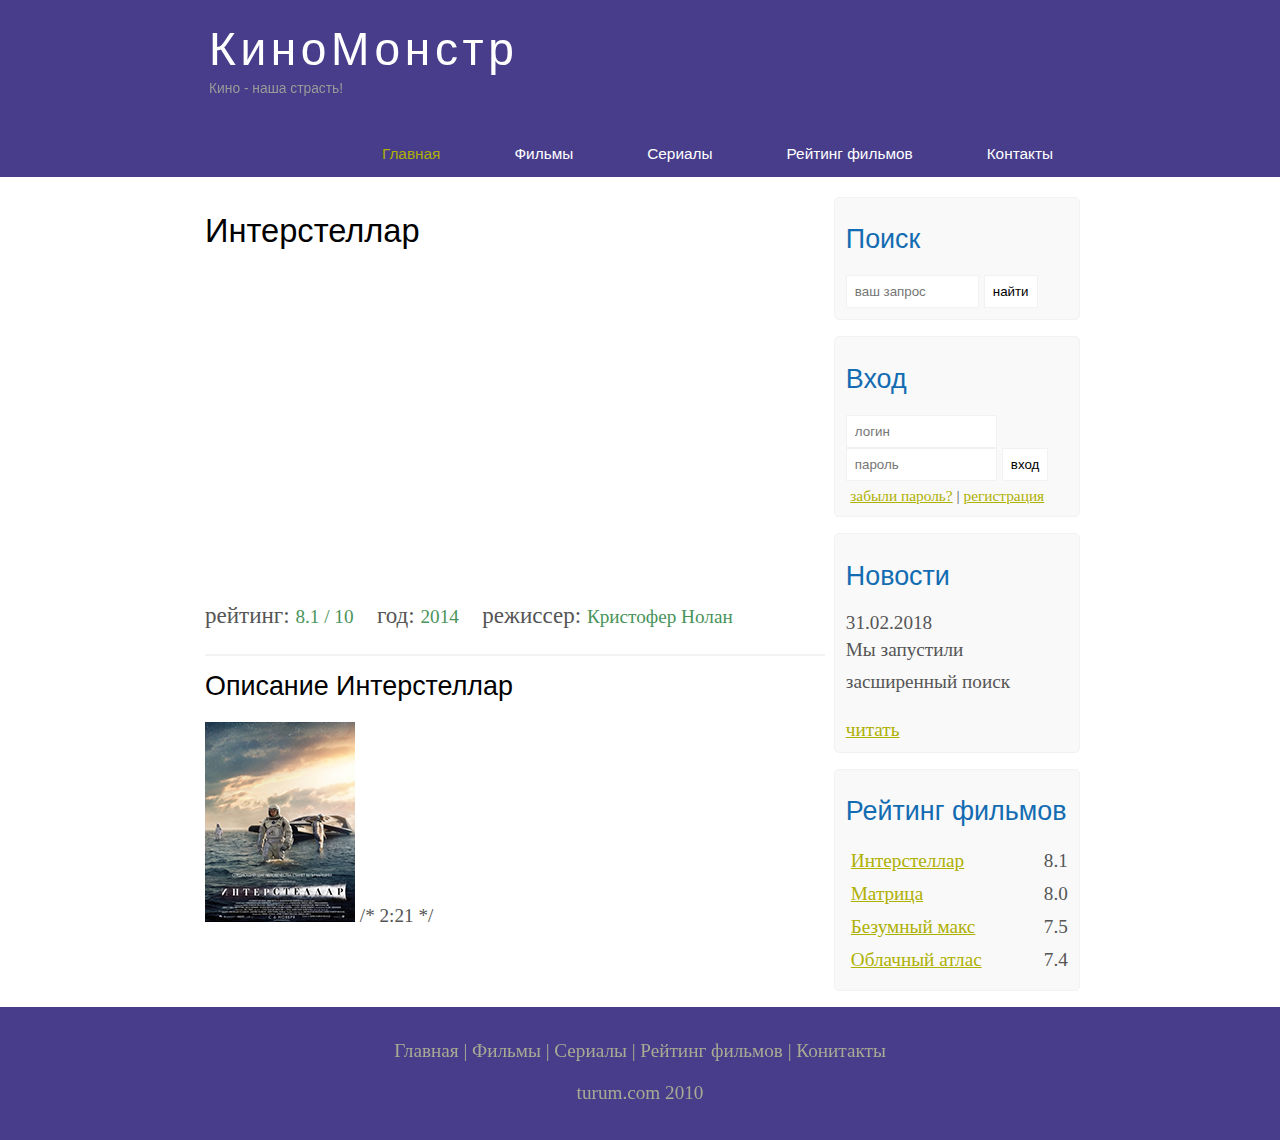
==== show.html @ 44b2b34e "add show.html and upd files" ====
<!DOCTYPE html>
<html lang="en">
<head>
	<meta charset="UTF-8">
	<title>Document</title>
	<meta name="description" content="Киномонстр - это портал о кино" />
	<meta name="keywords" content="фильмы, фильмы онлайн, hd" />
	<link rel="stylesheet" href="assets/css/style.css">
</head>
<body>
	
	<div class="main">
		
		<div class="header">
			
			<div class="logo">
				<div class="logo_text">
					<h1><a href="/">КиноМонстр</a></h1>
					<h2>Кино - наша страсть!</h2>
				</div>
			</div>

			<div class="menubar">
				
				<ul class="menu">
					<li class="selected"><a href="#">Главная</a></li>
					<li><a href="#">Фильмы</a></li>
					<li><a href="#">Сериалы</a></li>
					<li><a href="#">Рейтинг фильмов</a></li>
					<li><a href="#">Контакты</a></li>
				</ul>

			</div>

		</div>
		
		<div class="site_content">
			
			<div class="sidebar_container">
				
				<div class="sidebar">
					<h2>Поиск</h2>
					<form method="post" action="#" id="search_form">
						<input type="search" name="search_field" placeholder="ваш запрос" />
						<input type="submit" class="btn" value="найти" / >	
					</form>
				</div>

				<div class="sidebar">
					<h2>Вход</h2>
					<form method="post" action="#" id="login">
						
						<input type="text" name="login_field" placeholder="логин" />
						<input type="password" name="password_field" placeholder="пароль" />
						<input type="submit" class="btn" value="вход" />
						<div class="lables_passreg_text">
							<span><a href="#">забыли пароль?</a></span> | <span><a href="#">регистрация</a></span>
						</div>
					</form>
				</div>
					
				<div class="sidebar">
					<h2>Новости</h2>
					<span>31.02.2018</span>
					<p>Мы запустили засширенный поиск</p>
					<a href="#">читать</a>
				</div>

				<div class="sidebar">
					<h2>Рейтинг фильмов</h2>						
						<ul>
							<li><a href="#">Интерстеллар</a><span class="rating_sidebar">8.1</span></li>
							<li><a href="#">Матрица</a><span class="rating_sidebar">8.0</span></li>
							<li><a href="#">Безумный макс</a><span class="rating_sidebar">7.5</span></li>
							<li><a href="#">Облачный атлас</a><span class="rating_sidebar">7.4</span></li>
						</ul>
				</div>

			</div>
			
			<div class="content">

				<h1>Интерстеллар</h1>

				<iframe width="560" height="315" src="https://www.youtube.com/embed/qcPfI0y7wRU" frameborder="0" allow="accelerometer; autoplay; encrypted-media; gyroscope; picture-in-picture" allowfullscreen></iframe>

				<div class="info_film_page">
					<span class="label">рейтинг: </span><span class="value"> 8.1 / 10</span>
					<span class="label">год: </span><span class="value">2014</span>
					<span class="label">режиссер: </span><span class="value">Кристофер Нолан</span>
				</div>
				
				<hr>

				<h2>Описание Интерстеллар</h2>
				<div class="description_film">
					<img src="assets/img/inter.png"> /* 2:21 */

				</div>

			</div>

		</div>

	<div class="footer">
		<p>
			<a href="#">Главная</a> |
			<a href="#">Фильмы</a> |
			<a href="#">Сериалы</a> |
			<a href="#">Рейтинг фильмов</a> |
			<a href="#">Конитакты</a>
		</p>
		<p>turum.com 2010</p>
	</div>



	</div>

</body>
</html>
---- assets/css/style.css ----
* {
	margin: 0;
	padding: 0;
}

body {
	font-size: 1.2em;
	background-color: #fff;
	color: #555
}

p {
	padding: 0 0 20px 0;
	line-height: 1.7em;
}

input[type="text"], input[type="password"], input[type="search"] {
	color: #5d5d5d;
	width: 60%;
	padding: 8px;
}

input, textarea {
	outline: none;
	border: none;
	border: solid 1px #f2f2f2;
}

h1, h2 {
	font: normal 170% 'century gothic', arial;
	margin: 0 0 15px 0;
	padding: 15px 0 5px 0;
	color: #000;
}

h2 {
	font-size: 140%;
}

a, a:hover {
	outline: none;
	text-decoration: underline;
	color: #aeb002;
}

ul {
	margin: 2px 0 22px 17px;
}

ul li {
	margin: 0 0 6px 0;
	padding: 0 0 4px 5px;
	line-height: 1.5em;
}

hr {
	border: solid 1px #f3f3f3;
}

.header {
	background-color: darkslateblue; /* Цвет фона*/
	height: 177px; /* Высота блока */
	font-size: 0.8em; /* Размер шрифта*/
	margin-left: 0px; /* Отступ слева*/
	margin-right: 0px; /* Отступ справа*/
	min-width: 900px; /* */
}

.main, .logo, .menubar, .site_content, .footer {
	margin-left: auto;
	margin-right: auto;
}

.logo {
	width: 880px;
	padding-bottom: 40px; /* внутренний отст. снизу */

}

.logo h1, .logo h2 {
	font: normal 300% 'century gothic', arial, sans-serif;
	margin: 0 0 0 9px;
}

.logo_text h1, .logo_text h1 a, .logo_text h1 a:hover {
	padding: 22px 0 0 0;
	color: #fff;
	letter-spacing: 0.1em;
	text-decoration: none;
}

.logo_text h2 {
	font-size: 0.9em;
	padding: 4px 0 0 0;
	color: #999;
}

.menubar {
	width: 900px;
	height: 46px;
}

ul.menu {
	float: right;
}

ul.menu li {
	float: left;
	padding: 0 0 0 9px;
	list-style: none;
	margin: 1px 2px 0 0;
}

ul.menu li a {
	font: normal 100% 'trebuchet ms', sans-serif;
	display: block;
	height: 20px;
	padding: 6px 35px 5px 28px;
	color: #fff;
	text-decoration: none;
}

ul.menu li.selected a {
	color: #aeb002;
}

ul.menu li a:hover {
	color: #e4ec04;
}

.site_content {
	width: 880px;
	overflow: hidden;
	margin: 20px auto 0 auto;
	background-color: white;
}

.sidebar_container {
	float: right;
	width: 224px;
}

.sidebar{
	float: right;
	width: 222px;
	padding: 5%;
	margin: 0 0 16px 0;
	border: solid 1px #f2f2f2;
	border-radius: 5px;
	background-color: #f9f9f9;
}

.btn {
	padding: 8px;
	background-color: white;
	cursor: pointer;
}

.sidebar h2 {
	color: #136cb2;
}

.lables_passreg_text {
	font-size: 0.8em;
	margin-top: 3%;
	margin-left: 2%;
}

.sidebar ul {
	margin: 0;
}

.sidebar ul li {
	list-style-type: none;
	margin: 0 0 0 0;
}

.sidebar .rating_sidebar {
	float: right;
}

.content {
	text-align: left;
	width: 620px;
	padding: 0 0 0 5px;
	float: left;
}

.content a {
	text-decoration: none;
}

.films_block {
	margin-bottom: 5%;
}

.films_block img {
	border-radius: 5px;
	border: solid 5px #dad7d5;
	width: 22%;
}

.posts .posts_content {
	font-size: 0.8em;
}

.info_film_page {
	margin-top: 2%;
	margin-bottom: 4%;
}

.info_film_page .label {
	font-size: 1.2em;
}

.info_film_page .value {
	font-size: 1em;
	color: #49945a;
	margin-right: 3%;
}

.footer {
	width: 100%;
	height: 100px;
	padding: 28px 0 5px 0;
	text-align: center;
	background-color: darkslateblue;
	color: #a8aa94;
	margin-left: 0px;
	margin-right: 0px;
	min-width: 900px;
}

.footer a {
	color: #a8aa94;
	text-decoration: none;
}

.footer a:hover {
	color: #fff;
	text-decoration: none;
}

.footer p {
	padding: 0 0 10px 0;
}
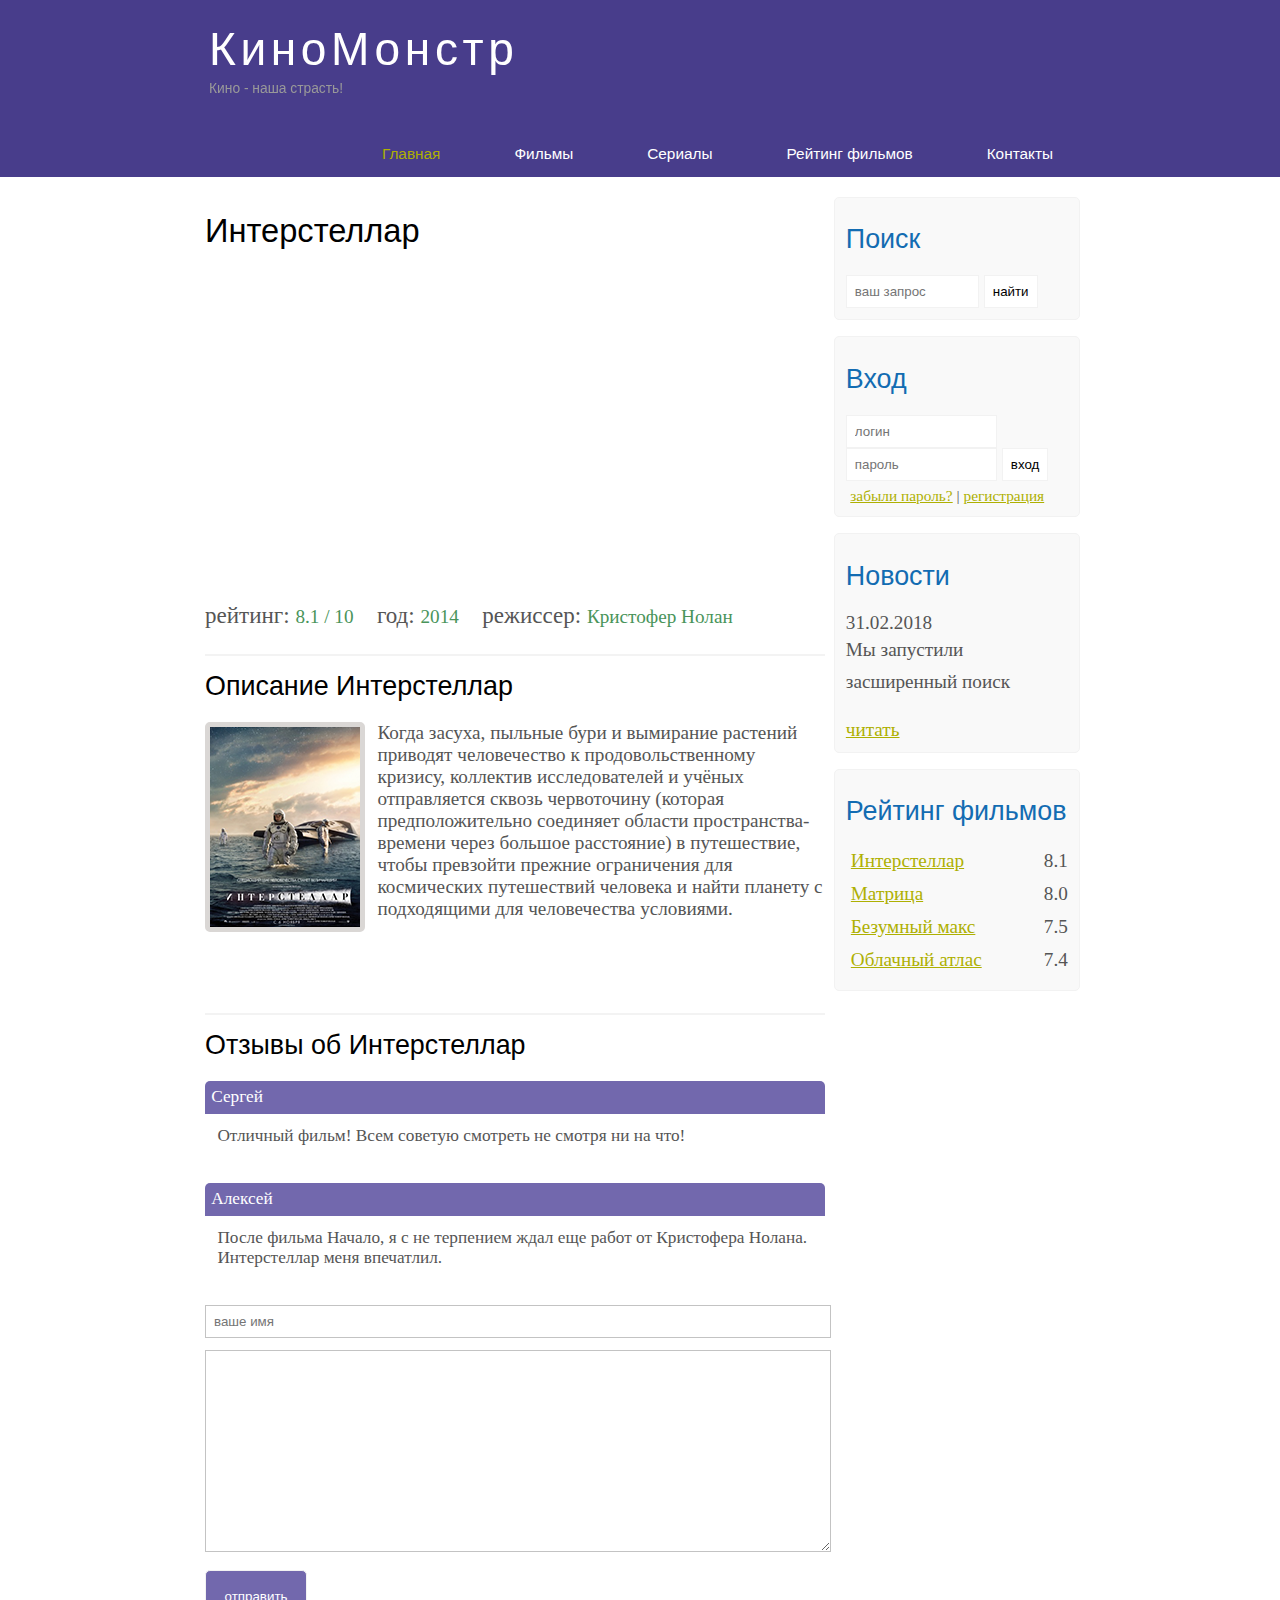
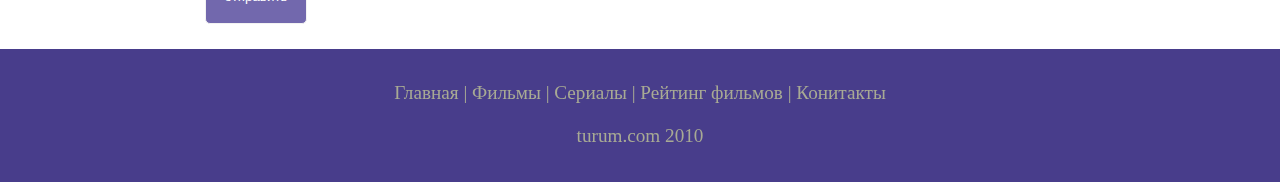
==== commit 8bff0ab8: "upd index, show" ====
--- a/show.html
+++ b/show.html
@@ -2,7 +2,7 @@
 <html lang="en">
 <head>
 	<meta charset="UTF-8">
-	<title>Document</title>
+	<title>ИНТЕРСТЕЛЛАР | КиноМонстр расскажет, что посмотреть!</title>
 	<meta name="description" content="Киномонстр - это портал о кино" />
 	<meta name="keywords" content="фильмы, фильмы онлайн, hd" />
 	<link rel="stylesheet" href="assets/css/style.css">
@@ -23,11 +23,11 @@
 			<div class="menubar">
 				
 				<ul class="menu">
-					<li class="selected"><a href="#">Главная</a></li>
-					<li><a href="#">Фильмы</a></li>
+					<li class="selected"><a href="index.html">Главная</a></li>
+					<li><a href="films.html">Фильмы</a></li>
 					<li><a href="#">Сериалы</a></li>
-					<li><a href="#">Рейтинг фильмов</a></li>
-					<li><a href="#">Контакты</a></li>
+					<li><a href="rating.html">Рейтинг фильмов</a></li>
+					<li><a href="contact.html">Контакты</a></li>
 				</ul>
 
 			</div>
@@ -94,10 +94,46 @@
 
 				<h2>Описание Интерстеллар</h2>
 				<div class="description_film">
-					<img src="assets/img/inter.png"> /* 2:21 */
+					<img src="assets/img/inter.png">
+					Когда засуха, пыльные бури и вымирание растений приводят человечество к продовольственному кризису, коллектив исследователей и учёных отправляется сквозь червоточину (которая предположительно соединяет области пространства-времени через большое расстояние) в путешествие, чтобы превзойти прежние ограничения для космических путешествий человека и найти планету с подходящими для человечества условиями.
 
 				</div>
 
+				<hr>
+				<h2>Отзывы об Интерстеллар</h2>
+
+				<div class="reviews">
+
+					<div class="reviews_name">
+						Сергей
+					</div>
+					<div class="reviews_text">
+						Отличный фильм! Всем советую смотреть не смотря ни на что!
+					</div>
+				</div>
+				
+				<div class="reviews">
+
+					<div class="reviews_name">
+						Алексей
+					</div>
+					<div class="reviews_text">
+						После фильма Начало, я с не терпением ждал еще работ от Кристофера Нолана. Интерстеллар меня впечатлил.
+					</div>
+				</div>
+
+				<div class="send">
+					
+					<form method="post" action="#" id="review">
+						
+						<input type="text" name="review_name" placeholder="ваше имя">
+						<textarea name="review_text"></textarea>
+						<input type="submit" value="отправить">
+
+					</form>
+
+				</div>
+								
 			</div>
 
 		</div>
--- a/assets/css/style.css
+++ b/assets/css/style.css
@@ -190,6 +190,8 @@
 	text-decoration: none;
 }
 
+
+
 .films_block {
 	margin-bottom: 5%;
 }
@@ -203,6 +205,7 @@
 .posts .posts_content {
 	font-size: 0.8em;
 }
+
 
 .info_film_page {
 	margin-top: 2%;
@@ -217,6 +220,123 @@
 	font-size: 1em;
 	color: #49945a;
 	margin-right: 3%;
+}
+
+.description_film {
+	margin-bottom: 15%;
+}
+
+.description_film img {
+	float: left;
+	margin-right: 2%;
+	border-radius: 5px;
+	border: solid 5px #dad7d5;
+}
+
+.reviews {
+	margin-bottom: 4%;
+	font-size: 0.9em;
+}
+
+.reviews .reviews_name {
+	background-color: #7268ad;
+	color: white;
+	padding: 1%;
+	border-top-left-radius: 5px;
+	border-top-right-radius: 5px;
+}
+
+.reviews .reviews_text {
+	padding-top: 2%;
+	padding-bottom: 2%;
+	padding-left: 2%;
+}
+
+
+.send {
+	margin-bottom: 4%;
+}
+
+.send input[type="text"], textarea {
+	border: solid 1px #c3c3c3;
+	margin-bottom: 2%;
+}
+
+.send input[type="text"] {
+	width: 98%;
+}
+
+.send textarea {
+	width: 624px;
+	height: 200px;
+}
+
+.send input[type="submit"] {
+	background-color: #7268ad;
+	padding: 3%;
+	color: white;
+	border-radius: 5px;
+}
+
+.send_contact input[type="text"] {
+  width: 500px;
+}
+
+.send_contact textarea {
+  width: 516px;
+}
+
+.info_film {
+	margin-bottom: 5%;
+	background-color: #f9f9f9;
+	padding: 5%;
+	height: 270px;
+}
+
+.info_film img {
+	float: left;
+	margin-right: 2%;
+	border-radius: 5px;
+	border: solid 5px #dad7d5;
+	width: 27%;
+}
+
+.button {
+	background-color: #7268ad;
+	padding: 2%;
+	color: white;
+	border-radius: 5px;
+	float: right;
+	margin-top: 5%;
+	clear: both;
+	font-size: 0.8em;
+}
+
+.button a {
+	color: white;
+}
+
+table {
+	width: 100%;
+	border: solid 1px #f4f4f4;
+}
+
+td {
+	padding: 2%;
+	border: solid 1px #f4f4f4;
+}
+
+td img {
+	width: 60px;
+	vertical-align: middle;
+}
+
+.center {
+	text-align: center;
+}
+
+.rating {
+	font-weight: bold;
 }
 
 .footer {
